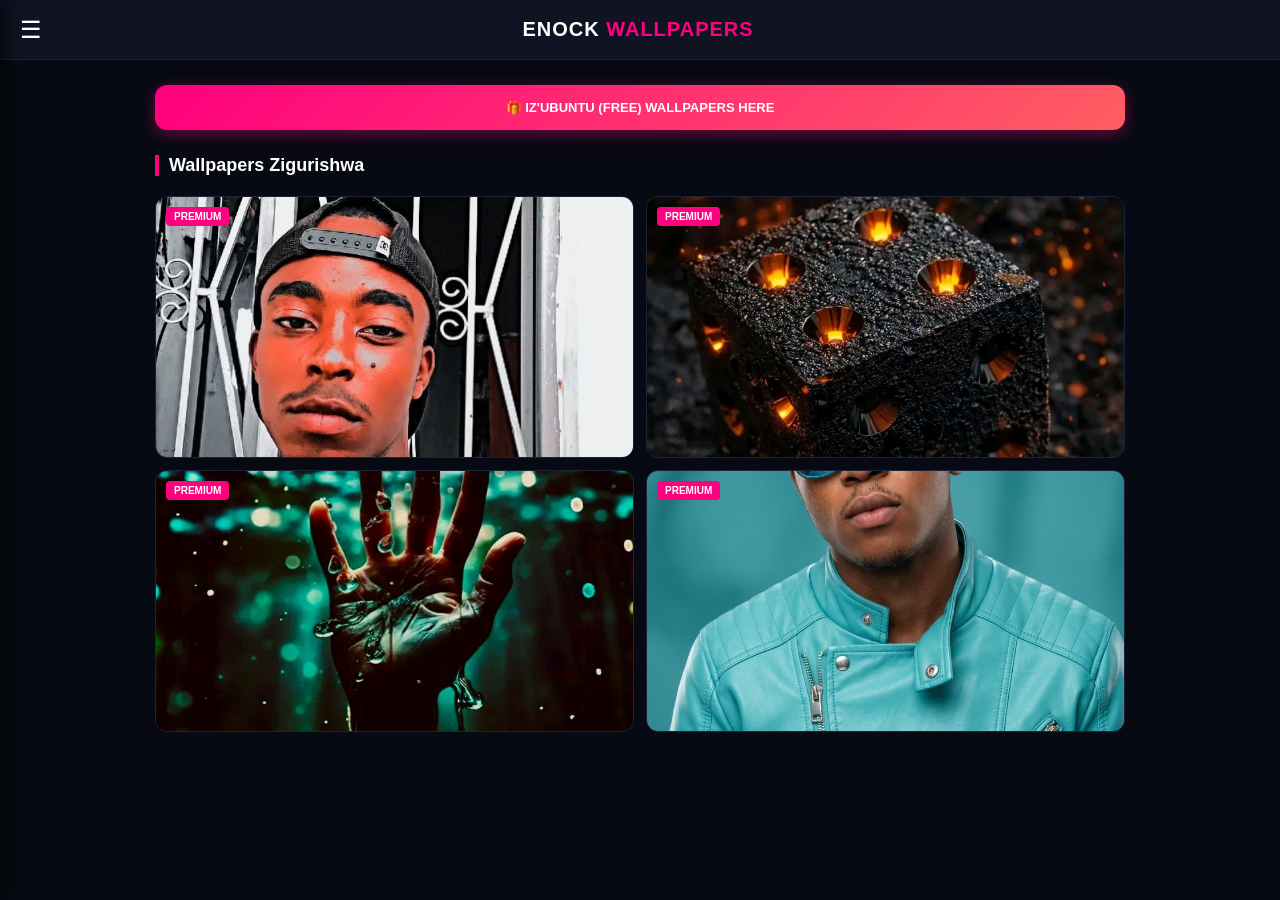
==== index.html @ 5e150bc6 "Add files via upload" ====
<!DOCTYPE html>
<html lang="rn">
<head>
    <meta charset="UTF-8">
    <meta name="viewport" content="width=device-width, initial-scale=1.0, maximum-scale=1.0, user-scalable=no">
    <title>Enock Wallpapers | Premium</title>
    <link rel="stylesheet" href="style.css">
</head>
<body>

    <header class="navbar">
        <button class="menu-btn" onclick="toggleMenu()">☰</button>
        <div class="logo">ENOCK <span>WALLPAPERS</span></div>
        <div style="width: 26px;"></div>
    </header>

    <div id="sideDrawer" class="side-drawer">
        <a href="index.html" class="active">Zigurishwa (Premium)</a>
        <a href="ubuntu.html">Iz'Ubuntu (Free)</a>
        <a href="parametres.html">Paramètres</a>
        <a href="ubwirinzi.html">Ubwirinzi</a>
    </div>

    <main class="container">
        <a href="ubuntu.html" class="free-section-link">
            🎁 IZ'UBUNTU (FREE) WALLPAPERS HERE
        </a>

        <h2 class="section-title">Wallpapers Zigurishwa</h2>
        
        <div class="wallpaper-grid">
            <div class="wallpaper-card" onclick="funguraPreviewPremium('ifoto1.jpg', 'Premium Wallpaper 1', '2,000 FBU')">
                <div class="badge premium">PREMIUM</div>
                <img src="ifoto1.jpg" alt="Wallpaper">
            </div>
            <div class="wallpaper-card" onclick="funguraPreviewPremium('ifoto50.jpg', 'Premium Wallpaper 50', '2,500 FBU')">
                <div class="badge premium">PREMIUM</div>
                <img src="ifoto50.jpg" alt="Wallpaper">
            </div>
            <div class="wallpaper-card" onclick="funguraPreviewPremium('ifoto40.jpg', 'Premium Wallpaper 40', '2,000 FBU')">
                <div class="badge premium">PREMIUM</div>
                <img src="ifoto40.jpg" alt="Wallpaper">
            </div>
            <div class="wallpaper-card" onclick="funguraPreviewPremium('ifoto10.jpg', 'Premium Wallpaper 10', '2,000 FBU')">
                <div class="badge premium">PREMIUM</div>
                <img src="ifoto10.jpg" alt="Wallpaper">
            </div>
        </div>
    </main>

    <div id="previewModal" class="preview-modal">
        <img id="previewImage" class="preview-img-full" src="" alt="Preview">
        <button class="buy-now-btn" onclick="funguraKwishura()">
            💰 GURA IYI WALLPAPER (<span id="previewPriceText">0 FBU</span>)
        </button>
    </div>

    <div id="paymentModal" class="modal">
        <div class="modal-content">
            <h2 style="color: #e74c3c; margin-bottom: 5px;">🔴 LUMICASH BURUNDI</h2>
            <h3 id="modalName" style="color: white; margin-bottom: 5px;">Izina</h3>
            <p id="modalPrice" style="color: #00ff88; font-weight: bold; font-size: 18px; margin-bottom: 15px;">0 FBU</p>
            
            <div style="background: #070a13; padding: 12px; border-radius: 8px; text-align: left; font-size: 13px; border: 1px solid #1a233a; color: white; line-height: 1.6;">
                <p style="color: #ff007f; font-weight: bold; margin-bottom: 4px;">Amabwiriza:</p>
                <p>1. Kanda <strong>*150#</strong></p>
                <p>2. Hitamo <strong>Rungika Amafaranga</strong></p>
                <p>3. Numero: <strong style="color: #00ff88;">64583963</strong></p>
                <p>4. Izina: <strong style="color: #00b4db;">INGABIRE VIOLETTE</strong></p>
            </div>
            
            <input type="text" id="txCode" class="input-field" placeholder="Shyiramo Kode ya SMS (TxID)">
            <button class="settings-btn accent" style="margin-top: 15px;" onclick="emezaUbwishu()">Emeza & Manura ⬇️</button>
            <button class="settings-btn" style="margin-top: 8px; background: transparent; border: 1px solid #555; color: #aaa;" onclick="fungaKwishura()">Subika</button>
        </div>
    </div>

    <script>
        var ifotoIriKugurwa = ""; var izinaRyIfoto = ""; var igiciroKyIfoto = "";
        function toggleMenu() { document.getElementById("sideDrawer").classList.toggle("open"); }
        function funguraPreviewPremium(link, izina, igiciro) {
            ifotoIriKugurwa = link; izinaRyIfoto = izina; igiciroKyIfoto = igiciro;
            document.getElementById("previewImage").src = link;
            document.getElementById("previewPriceText").innerText = igiciro;
            document.getElementById("previewModal").style.display = "flex";
            window.history.pushState({previewOpen: true}, "");
        }
        function fungaPreview() { document.getElementById("previewModal").style.display = "none"; }
        function funguraKwishura() {
            fungaPreview();
            document.getElementById("modalName").innerText = izinaRyIfoto;
            document.getElementById("modalPrice").innerText = igiciroKyIfoto;
            document.getElementById("paymentModal").style.display = "flex";
            window.history.pushState({paymentOpen: true}, "");
        }
        function fungaKwishura() { document.getElementById("paymentModal").style.display = "none"; }
        
        window.addEventListener('popstate', function () { fungaPreview(); fungaKwishura(); });

        function emezaUbwishu() {
            var code = document.getElementById("txCode").value;
            if(code.trim() === "") { alert("Nyamuneka winjize kode ya SMS!"); } 
            else {
                alert("Ubwishyu bwemewe! Ifoto igiye kumanuka.");
                var a = document.createElement('a'); a.href = ifotoIriKugurwa; a.download = ifotoIriKugurwa; a.click();
                fungaKwishura();
            }
        }
    </script>
</body>
</html>
---- style.css ----
/* GLOBAL STYLES */
* { margin: 0; padding: 0; box-sizing: border-box; font-family: 'Segoe UI', Roboto, sans-serif; }
body { background-color: #070a13; color: #ffffff; padding-top: 75px; overflow-x: hidden; transition: 0.3s; }

/* NAVBAR */
.navbar { position: fixed; top: 0; left: 0; width: 100%; height: 60px; background-color: #0f1322; display: flex; align-items: center; justify-content: space-between; padding: 0 20px; border-bottom: 1px solid #1a233a; z-index: 999; }
.menu-btn { background: none; border: none; color: white; font-size: 24px; cursor: pointer; }
.logo { font-weight: bold; font-size: 20px; letter-spacing: 1px; }
.logo span { color: #ff007f; }

/* SIDE DRAWER */
.side-drawer { position: fixed; top: 0; left: -260px; width: 260px; height: 100%; background-color: #0f1322; box-shadow: 4px 0 20px rgba(0, 0, 0, 0.7); transition: 0.3s ease-in-out; padding: 80px 20px 20px 20px; display: flex; flex-direction: column; gap: 10px; z-index: 1000; }
.side-drawer.open { left: 0; }
.side-drawer a { color: #a0aec0; text-decoration: none; font-size: 16px; font-weight: 500; padding: 12px 15px; border-radius: 8px; display: block; transition: 0.2s; }
.side-drawer a:hover, .side-drawer a.active { color: white; background-color: #ff007f; }

/* CONTAINER & GRID */
.container { padding: 10px 15px; max-width: 1000px; margin: 0 auto; }
.section-title { font-size: 18px; margin-bottom: 20px; border-left: 4px solid #ff007f; padding-left: 10px; }

.free-section-link { display: flex; align-items: center; justify-content: center; background: linear-gradient(135deg, #ff007f 0%, #ff5e62 100%); color: white; text-decoration: none; font-weight: bold; font-size: 13px; padding: 15px; border-radius: 12px; margin-bottom: 25px; text-transform: uppercase; text-align: center; box-shadow: 0 4px 15px rgba(255, 0, 127, 0.4); }
.wallpaper-grid { display: grid; grid-template-columns: repeat(2, 1fr); gap: 12px; }
.wallpaper-card { background-color: #0f1322; border: 1px solid #1a233a; border-radius: 12px; overflow: hidden; position: relative; cursor: pointer; }
.wallpaper-card img { width: 100%; height: 260px; object-fit: cover; display: block; }

.badge { position: absolute; top: 10px; left: 10px; padding: 4px 8px; font-size: 10px; font-weight: bold; border-radius: 4px; }
.badge.premium { background-color: #ff007f; color: white; }
.badge.free { background-color: #00ff88; color: #0b0f19; }

/* FULLSCREEN PREVIEW */
.preview-modal { position: fixed; top: 0; left: 0; width: 100vw; height: 100vh; background-color: #000000; display: none; flex-direction: column; align-items: center; justify-content: flex-end; padding-bottom: 50px; z-index: 2000; }
.preview-img-full { position: absolute; top: 0; left: 0; width: 100%; height: 100%; object-fit: cover; z-index: 2001; }
.buy-now-btn { width: 85%; max-width: 340px; background: linear-gradient(135deg, #00ff88 0%, #00b4db 100%); color: #0b0f19; padding: 16px; font-size: 15px; font-weight: bold; border: none; border-radius: 30px; cursor: pointer; box-shadow: 0 4px 20px rgba(0, 255, 136, 0.6); text-transform: uppercase; z-index: 2002; letter-spacing: 0.5px; }

/* SETTINGS & CYBER PRIVACY CARDS */
.settings-card { background-color: #0f1322; border: 1px solid #1a233a; border-radius: 16px; padding: 22px; margin-bottom: 18px; text-align: left; box-shadow: 0 4px 15px rgba(0,0,0,0.3); }
.card-icon { font-size: 26px; margin-bottom: 12px; }
.settings-card h3 { font-size: 16px; color: #ffffff; margin-bottom: 8px; }
.card-desc { font-size: 13px; color: #a0aec0; margin-bottom: 15px; }

.settings-input { width: 100%; padding: 14px; background-color: #070a13; border: 1px solid #1a233a; border-radius: 10px; color: white; margin-bottom: 15px; outline: none; }
.settings-btn { width: 100%; padding: 14px; font-size: 14px; font-weight: bold; border: none; border-radius: 10px; cursor: pointer; text-transform: uppercase; }
.settings-btn.primary { background-color: #ff007f; color: white; }
.settings-btn.accent { background-color: #00ff88; color: #0b0f19; }

.theme-toggle-group { display: flex; gap: 10px; }
.theme-btn { flex: 1; padding: 14px; background-color: #070a13; border: 1px solid #1a233a; color: #a0aec0; border-radius: 10px; cursor: pointer; font-weight: bold; }
.theme-btn.active { background-color: #1a233a; color: white; border-color: #ff007f; }

/* ADVANCED CYBER STYLES */
.security-banner { background: linear-gradient(135deg, #111a33 0%, #080f22 100%); border: 1px solid #1e2f5c; padding: 25px; border-radius: 16px; text-align: center; margin-bottom: 25px; }
.security-banner h2 { font-size: 18px; color: #00ff88; letter-spacing: 2px; margin-top: 10px; }
.security-banner p { font-size: 12px; color: #a0aec0; }
.shield-animated { font-size: 36px; animation: pulse 2s infinite; }
@keyframes pulse { 0% { transform: scale(1); opacity: 0.9; } 50% { transform: scale(1.1); opacity: 1; } 100% { transform: scale(1); opacity: 0.9; } }

.privacy-card { border-left: 4px solid #00ff88; }
.privacy-text { text-align: left; font-size: 13px; color: #cbd5e0; line-height: 1.8; }
.privacy-text p { margin-bottom: 12px; }
.privacy-text strong { color: #00ff88; display: block; margin-bottom: 4px; }
.privacy-text ul { padding-left: 20px; color: #cbd5e0; margin-bottom: 12px; }
.privacy-text li { margin-bottom: 6px; }

.security-status-advanced { margin-top: 15px; padding-top: 15px; border-top: 1px solid #1a233a; font-size: 11px; color: #00ff88; display: flex; align-items: center; gap: 8px; font-weight: bold; }
.status-indicator-green { width: 8px; height: 8px; background-color: #00ff88; border-radius: 50%; box-shadow: 0 0 8px #00ff88; }

/* MODAL & PAYMENT inputs */
.modal { position: fixed; top: 0; left: 0; width: 100%; height: 100%; background-color: rgba(0, 0, 0, 0.9); display: none; align-items: center; justify-content: center; padding: 20px; z-index: 3000; }
.modal-content { background-color: #0f1322; border: 1px solid #1a233a; border-radius: 16px; padding: 25px; max-width: 400px; width: 100%; text-align: center; }
.input-field { width: 100%; padding: 14px; background-color: #070a13; border: 1px solid #1a233a; border-radius: 10px; color: white; margin-top: 12px; outline: none; }
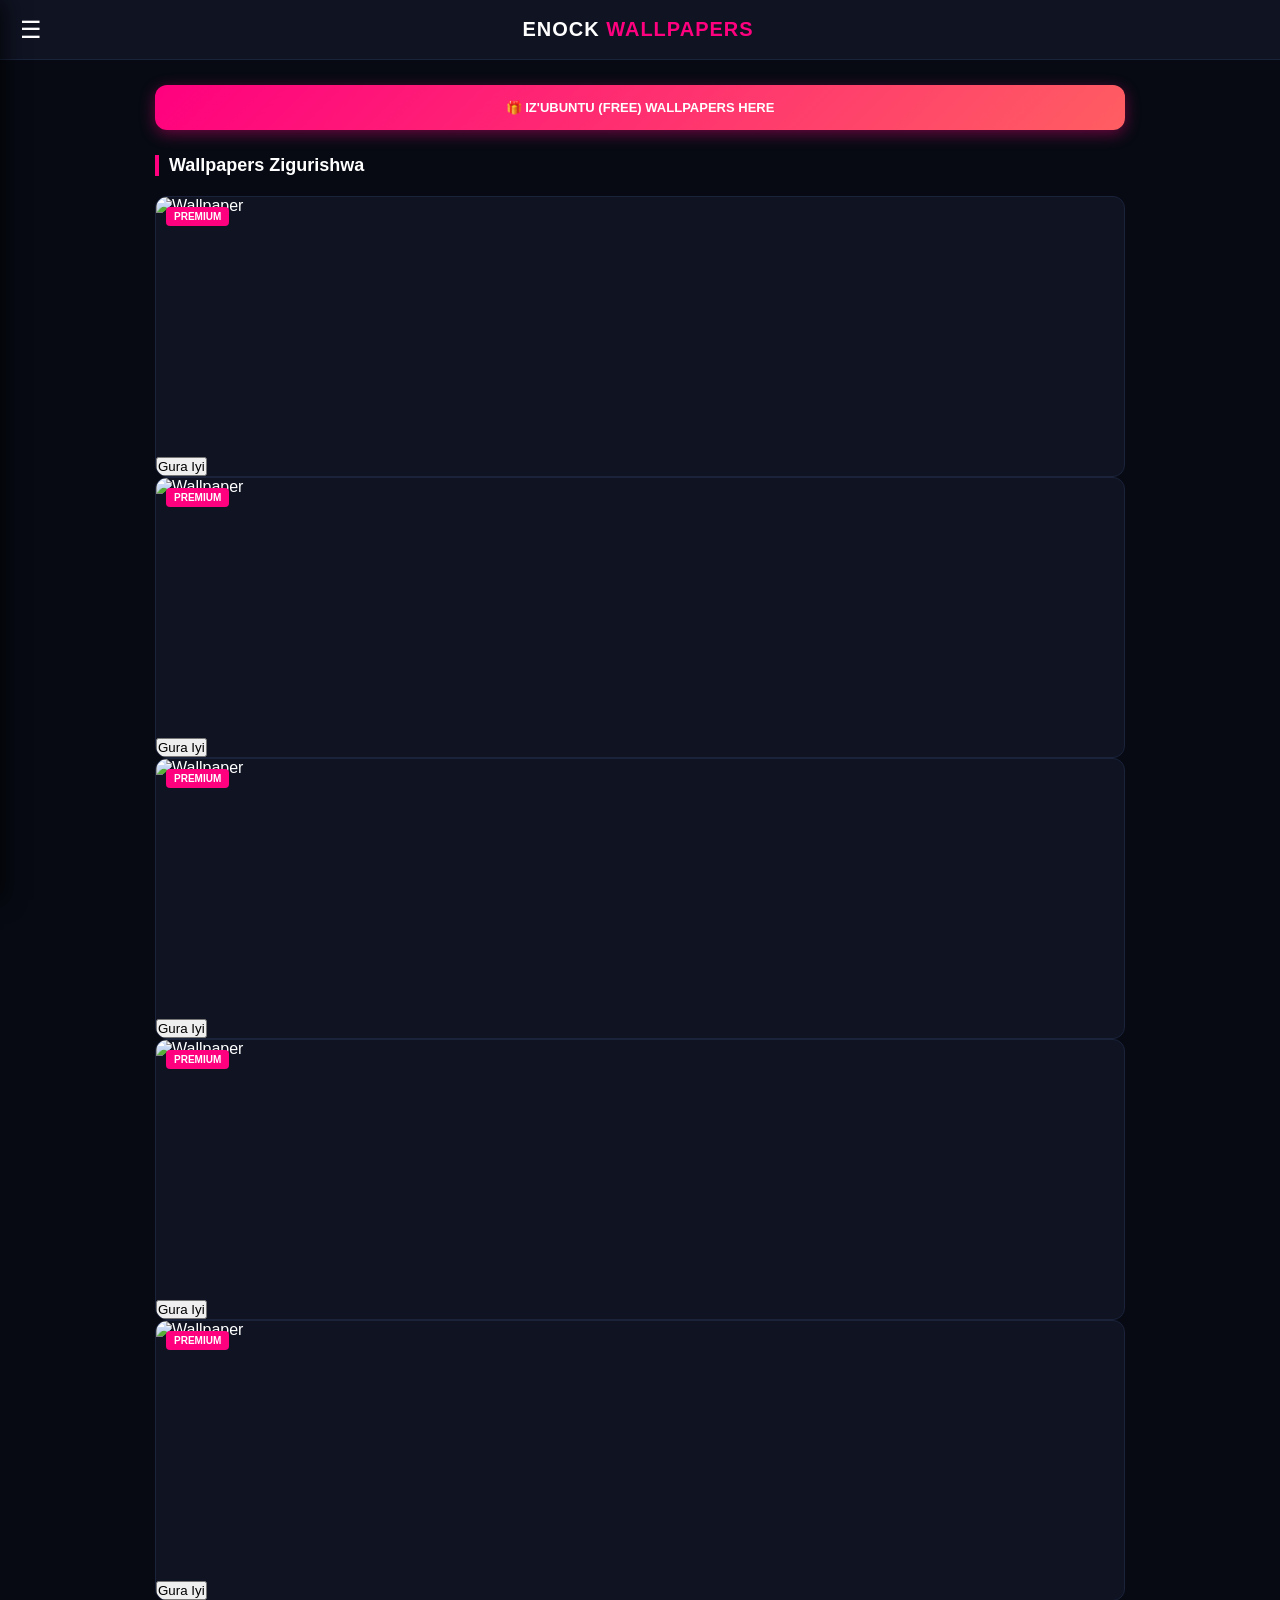
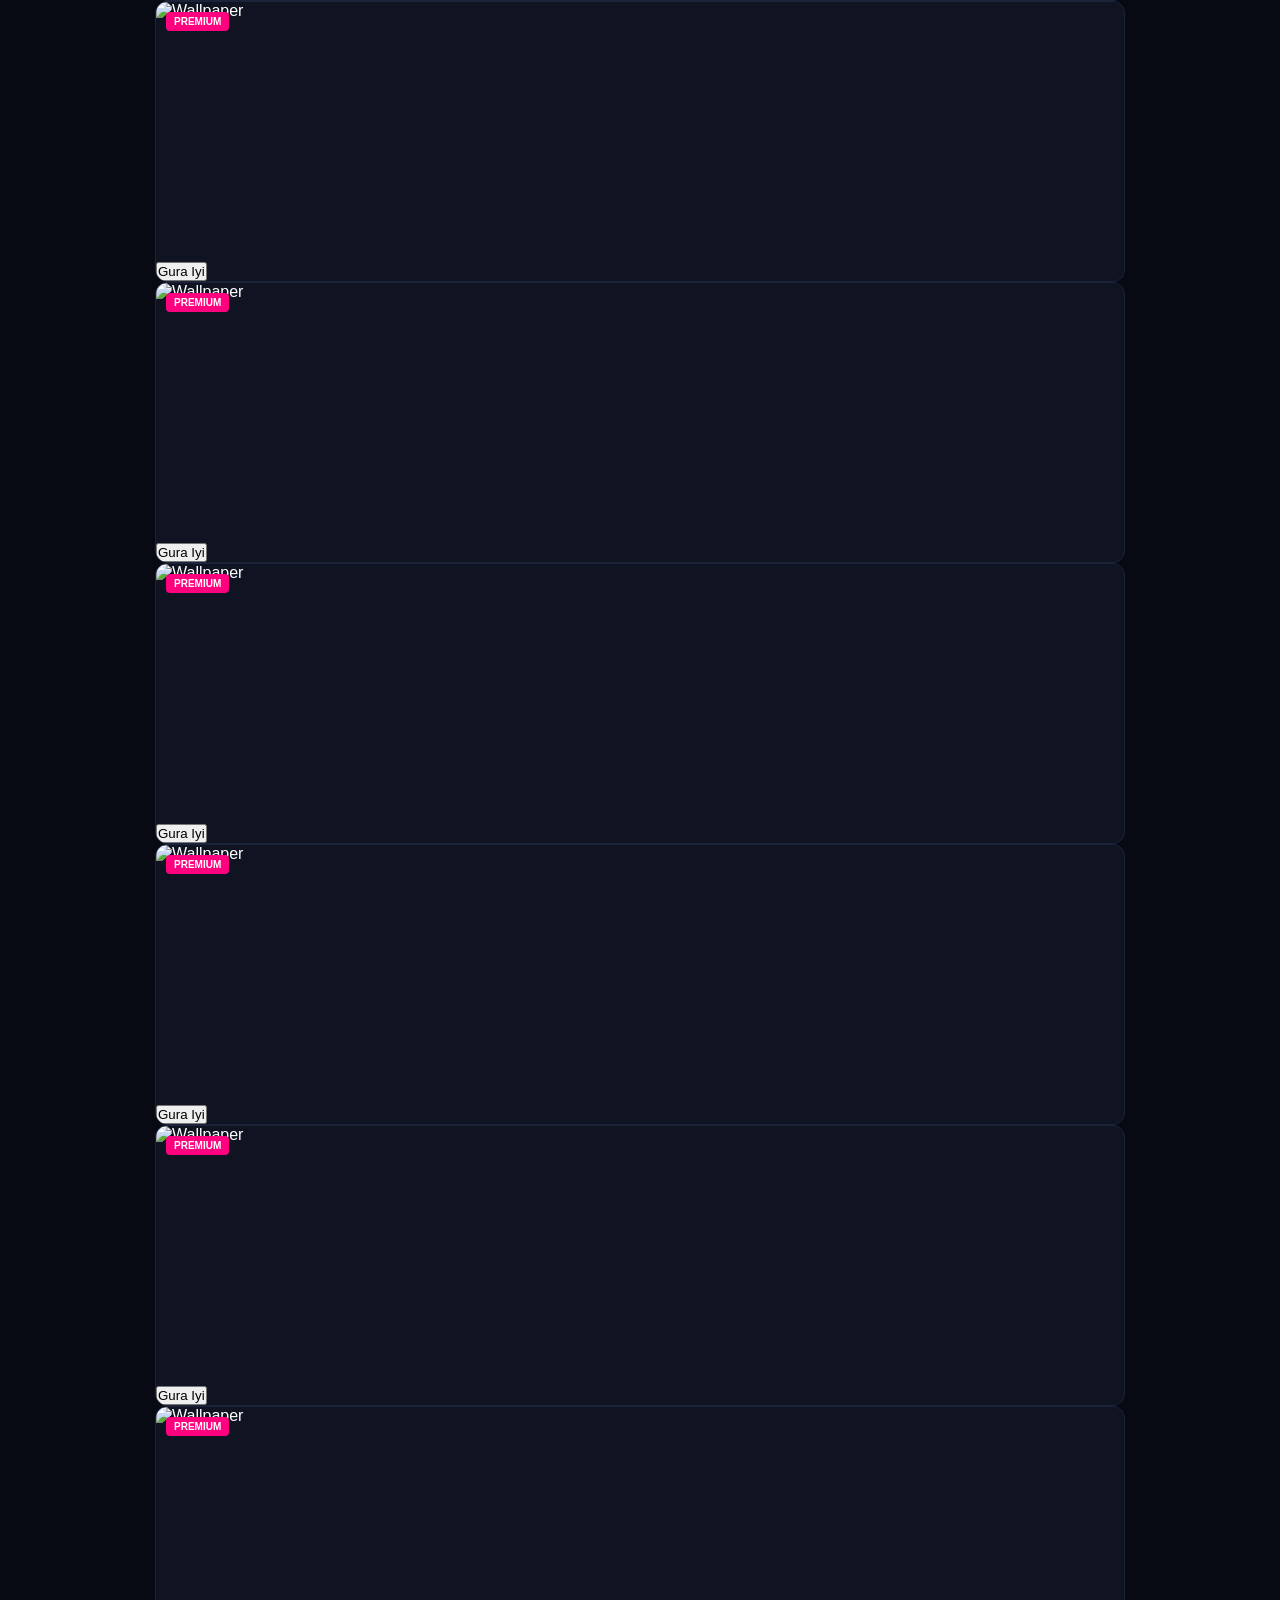
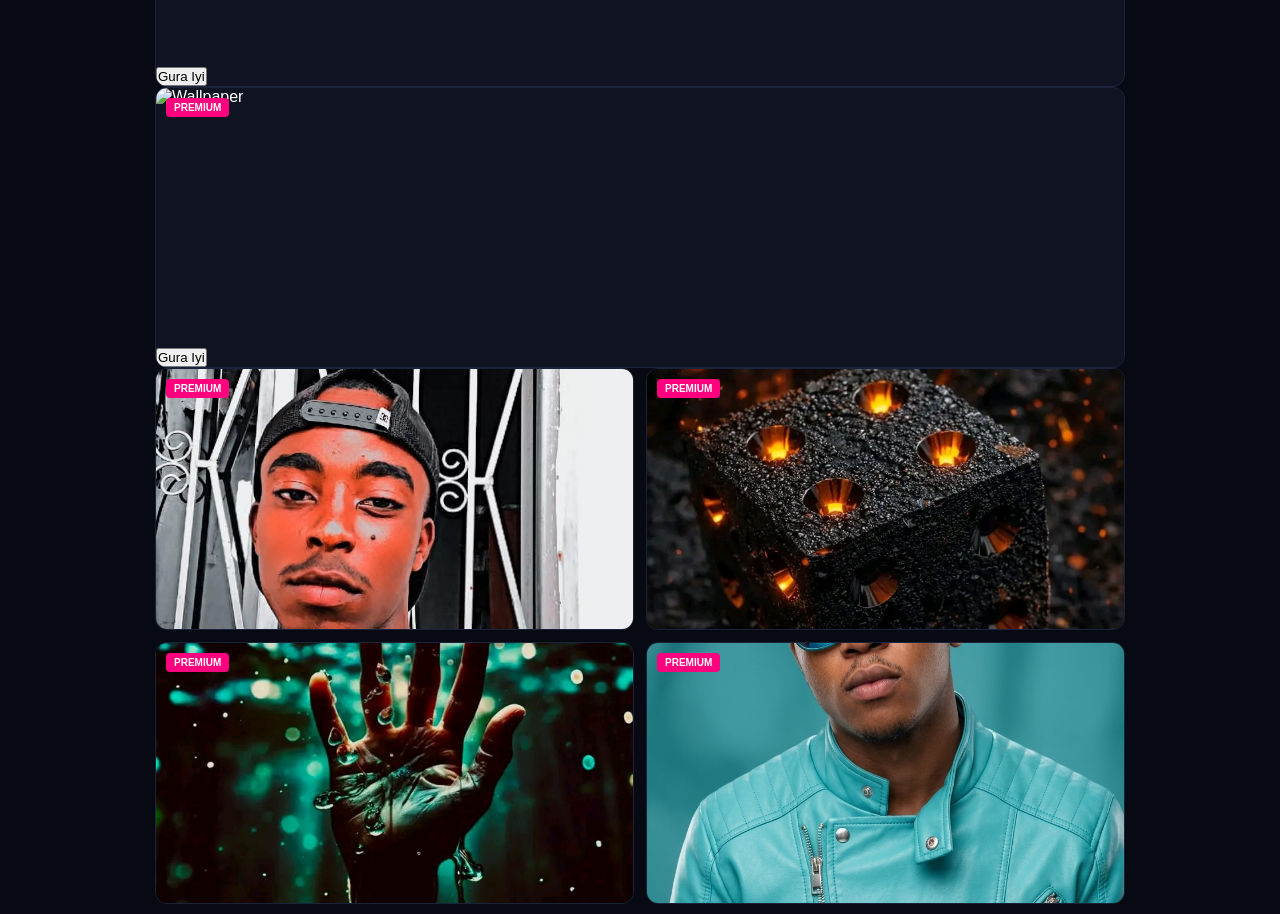
==== commit 9f2582fc: "Update index.html" ====
--- a/index.html
+++ b/index.html
@@ -27,6 +27,67 @@
         </a>
 
         <h2 class="section-title">Wallpapers Zigurishwa</h2>
+        <div class="wallpaper-card">
+    <span class="badge premium">PREMIUM</span>
+    <img src="g1.jpg" alt="Wallpaper">
+    <button class="btn-buy" onclick="payWallpaper('g1.jpg')">Gura Iyi</button>
+</div>
+<div class="wallpaper-card">
+    <span class="badge premium">PREMIUM</span>
+    <img src="g2.jpg" alt="Wallpaper">
+    <button class="btn-buy" onclick="payWallpaper('g2.jpg')">Gura Iyi</button>
+</div>
+<div class="wallpaper-card">
+    <span class="badge premium">PREMIUM</span>
+    <img src="g3.jpg" alt="Wallpaper">
+    <button class="btn-buy" onclick="payWallpaper('g3.jpg')">Gura Iyi</button>
+</div>
+<div class="wallpaper-card">
+    <span class="badge premium">PREMIUM</span>
+    <img src="g4.jpg" alt="Wallpaper">
+    <button class="btn-buy" onclick="payWallpaper('g4.jpg')">Gura Iyi</button>
+</div>
+<div class="wallpaper-card">
+    <span class="badge premium">PREMIUM</span>
+    <img src="g5.jpg" alt="Wallpaper">
+    <button class="btn-buy" onclick="payWallpaper('g5.jpg')">Gura Iyi</button>
+</div>
+<div class="wallpaper-card">
+    <span class="badge premium">PREMIUM</span>
+    <img src="g6.jpg" alt="Wallpaper">
+    <button class="btn-buy" onclick="payWallpaper('g6.jpg')">Gura Iyi</button>
+</div>
+<div class="wallpaper-card">
+    <span class="badge premium">PREMIUM</span>
+    <img src="g7.jpg" alt="Wallpaper">
+    <button class="btn-buy" onclick="payWallpaper('g7.jpg')">Gura Iyi</button>
+</div>
+<div class="wallpaper-card">
+    <span class="badge premium">PREMIUM</span>
+    <img src="g8.jpg" alt="Wallpaper">
+    <button class="btn-buy" onclick="payWallpaper('g8.jpg')">Gura Iyi</button>
+</div>
+<div class="wallpaper-card">
+    <span class="badge premium">PREMIUM</span>
+    <img src="g9.jpg" alt="Wallpaper">
+    <button class="btn-buy" onclick="payWallpaper('g9.jpg')">Gura Iyi</button>
+</div>
+<div class="wallpaper-card">
+    <span class="badge premium">PREMIUM</span>
+    <img src="g10.jpg" alt="Wallpaper">
+    <button class="btn-buy" onclick="payWallpaper('g10.jpg')">Gura Iyi</button>
+</div>
+<div class="wallpaper-card">
+    <span class="badge premium">PREMIUM</span>
+    <img src="g11.jpg" alt="Wallpaper">
+    <button class="btn-buy" onclick="payWallpaper('g11.jpg')">Gura Iyi</button>
+</div>
+<div class="wallpaper-card">
+    <span class="badge premium">PREMIUM</span>
+    <img src="g12.jpg" alt="Wallpaper">
+    <button class="btn-buy" onclick="payWallpaper('g12.jpg')">Gura Iyi</button>
+</div>
+        
         
         <div class="wallpaper-grid">
             <div class="wallpaper-card" onclick="funguraPreviewPremium('ifoto1.jpg', 'Premium Wallpaper 1', '2,000 FBU')">
